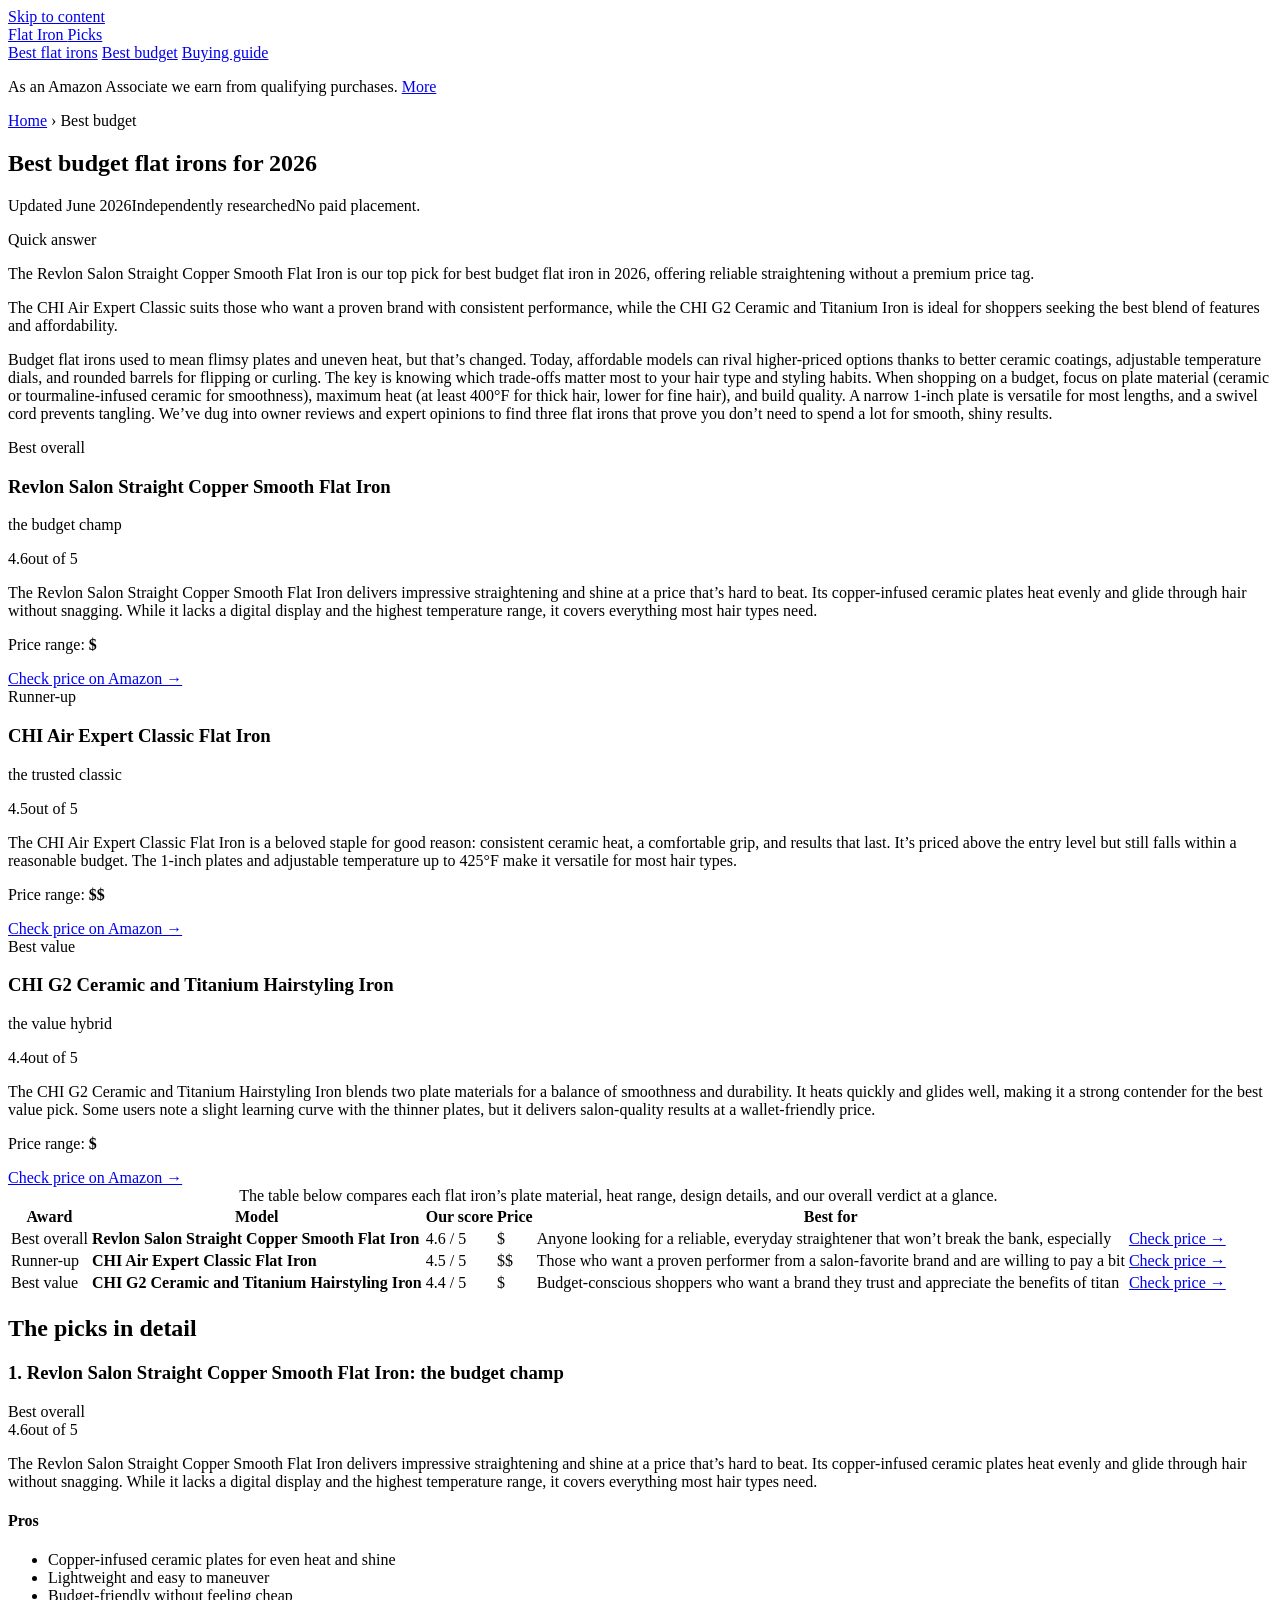
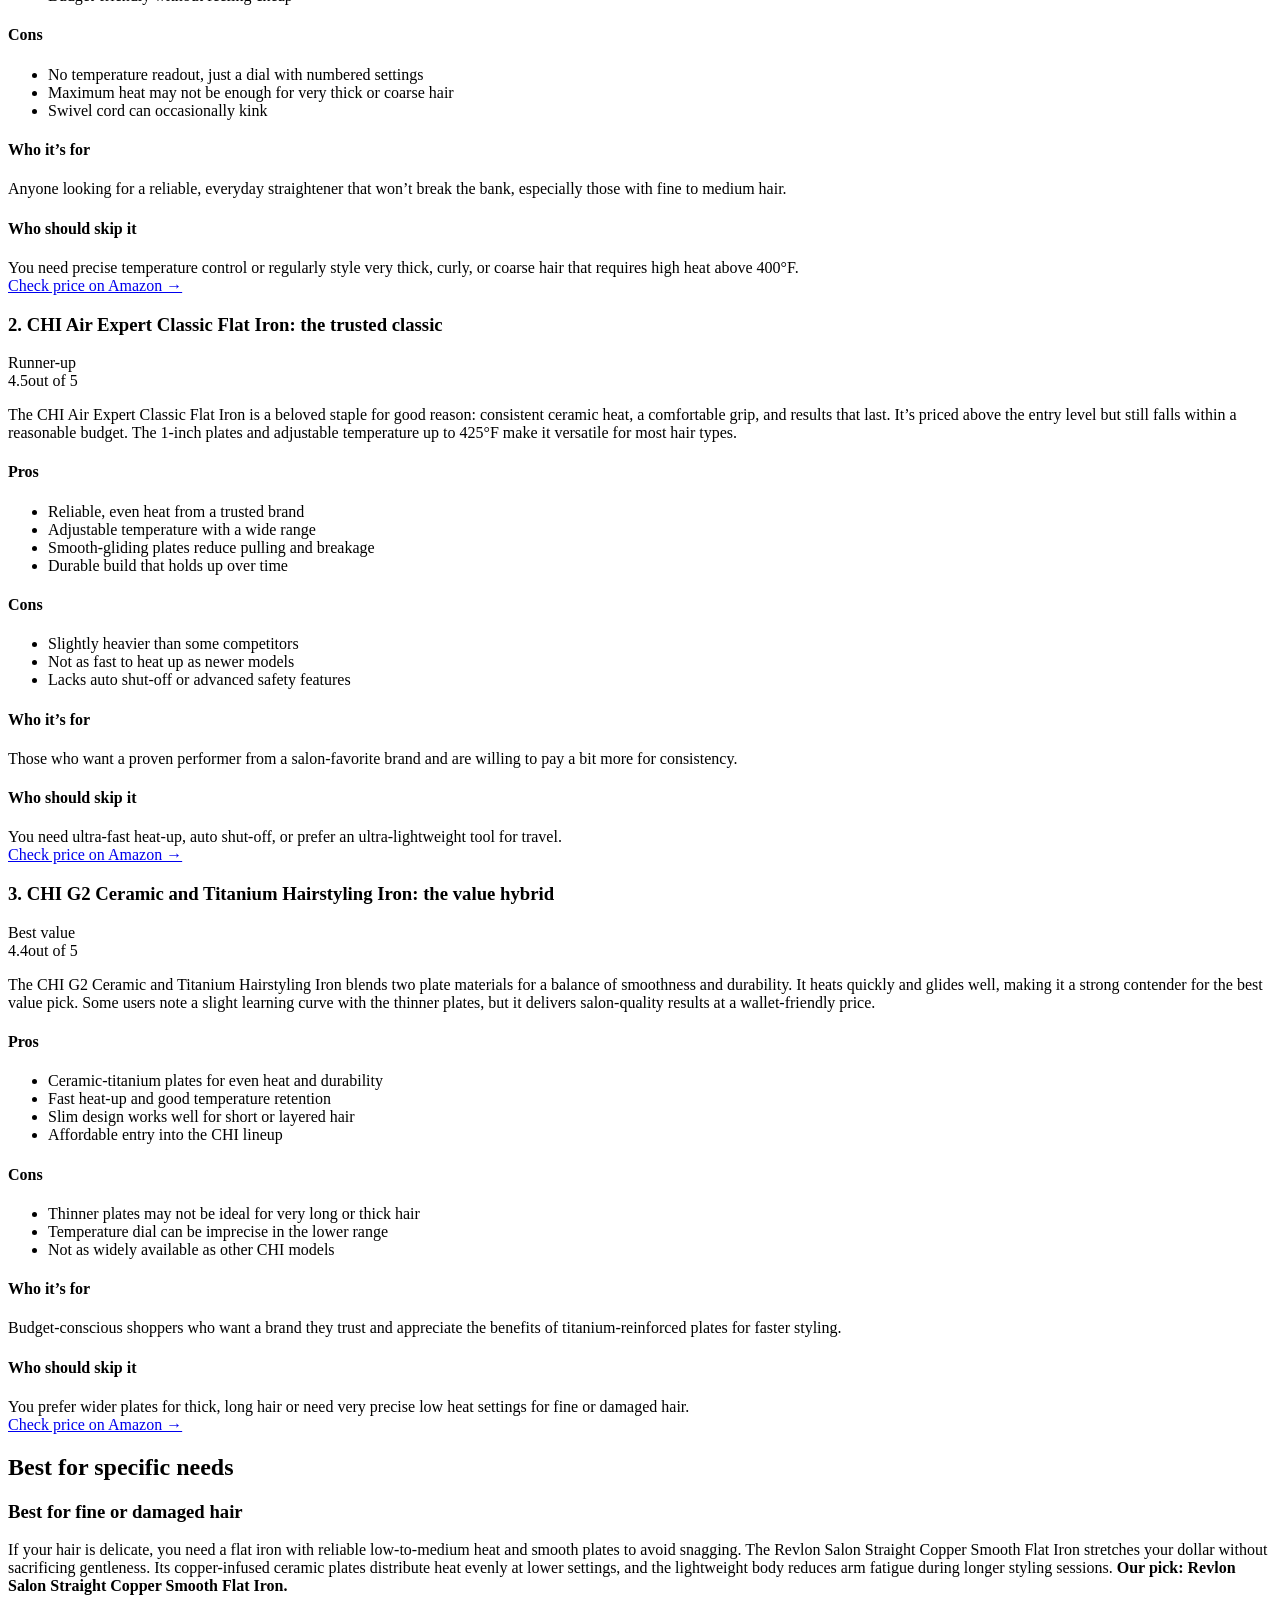
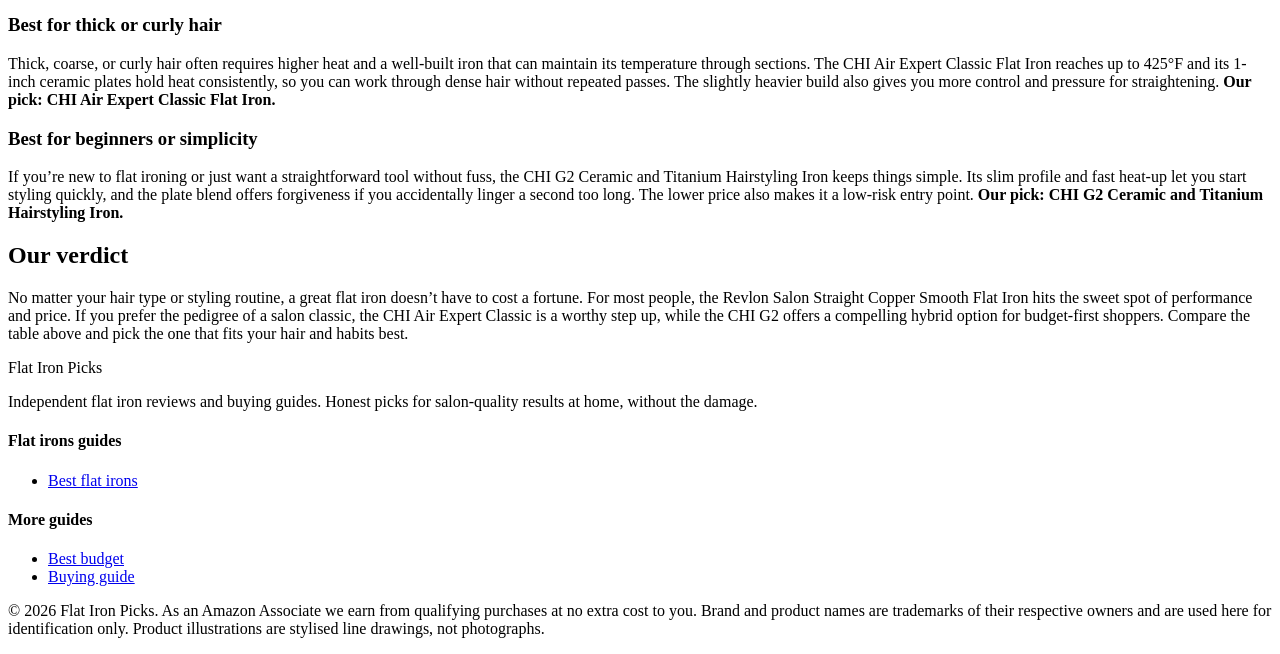
==== best-budget-flat-irons/index.html @ 68972f21 "Rebuild with gold-standard generator: fix /<repo>/ link prefix, add SEO + GEO + JSON-LD" ====
<!DOCTYPE html>
<html lang="en">
<head>
  <meta charset="UTF-8">
  <meta name="viewport" content="width=device-width, initial-scale=1">
  <title>Best budget flat irons for 2026 | Flat Iron Picks</title>
  <meta name="description" content="Best flat irons under $50 that still deliver great results.">
  <link rel="canonical" href="https://lee-fuhr.github.io/flat-iron-picks/best-budget-flat-irons/">
  <meta name="robots" content="index, follow, max-image-preview:large">
  <meta property="og:type" content="article">
  <meta property="og:site_name" content="Flat Iron Picks">
  <meta property="og:title" content="Best budget flat irons for 2026 | Flat Iron Picks">
  <meta property="og:description" content="Best flat irons under $50 that still deliver great results.">
  <meta property="og:url" content="https://lee-fuhr.github.io/flat-iron-picks/best-budget-flat-irons/">
  <meta name="twitter:card" content="summary_large_image">
  <meta name="twitter:title" content="Best budget flat irons for 2026 | Flat Iron Picks">
  <meta name="twitter:description" content="Best flat irons under $50 that still deliver great results.">
  <link rel="stylesheet" href="/flat-iron-picks/css/style.css">
  <script defer data-domain="lee-fuhr.github.io/flat-iron-picks" src="https://plausible.io/js/script.js"></script>
<script type="application/ld+json">
{
  "@context": "https://schema.org",
  "@graph": [
    {
      "@type": "WebSite",
      "@id": "https://lee-fuhr.github.io/flat-iron-picks/#website",
      "url": "https://lee-fuhr.github.io/flat-iron-picks/",
      "name": "Flat Iron Picks",
      "publisher": {
        "@type": "Organization",
        "name": "Flat Iron Picks"
      }
    },
    {
      "@type": "BreadcrumbList",
      "itemListElement": [
        {
          "@type": "ListItem",
          "position": 1,
          "name": "Home",
          "item": "https://lee-fuhr.github.io/flat-iron-picks/"
        },
        {
          "@type": "ListItem",
          "position": 2,
          "name": "Best budget",
          "item": "https://lee-fuhr.github.io/flat-iron-picks/best-budget-flat-irons/"
        }
      ]
    },
    {
      "@type": "ItemList",
      "name": "Best budget flat irons for 2026",
      "itemListOrder": "https://schema.org/ItemListOrderDescending",
      "numberOfItems": 3,
      "itemListElement": [
        {
          "@type": "ListItem",
          "position": 1,
          "item": {
            "@type": "Product",
            "name": "Revlon Salon Straight Copper Smooth Flat Iron",
            "description": "",
            "review": {
              "@type": "Review",
              "reviewBody": "",
              "author": {
                "@type": "Organization",
                "name": "Flat Iron Picks"
              },
              "reviewRating": {
                "@type": "Rating",
                "ratingValue": 4.6,
                "bestRating": 5,
                "worstRating": 1
              }
            },
            "offers": {
              "@type": "Offer",
              "url": "https://www.amazon.com/s?k=Revlon+Salon+Straight+Copper+Smooth+Flat+Iron&tag=leefuhrpicks-20",
              "availability": "https://schema.org/InStock",
              "priceCurrency": "USD"
            }
          }
        },
        {
          "@type": "ListItem",
          "position": 2,
          "item": {
            "@type": "Product",
            "name": "CHI Air Expert Classic Flat Iron",
            "description": "",
            "review": {
              "@type": "Review",
              "reviewBody": "",
              "author": {
                "@type": "Organization",
                "name": "Flat Iron Picks"
              },
              "reviewRating": {
                "@type": "Rating",
                "ratingValue": 4.5,
                "bestRating": 5,
                "worstRating": 1
              }
            },
            "offers": {
              "@type": "Offer",
              "url": "https://www.amazon.com/s?k=CHI+Air+Expert+Classic+Flat+Iron&tag=leefuhrpicks-20",
              "availability": "https://schema.org/InStock",
              "priceCurrency": "USD"
            }
          }
        },
        {
          "@type": "ListItem",
          "position": 3,
          "item": {
            "@type": "Product",
            "name": "CHI G2 Ceramic and Titanium Hairstyling Iron",
            "description": "",
            "review": {
              "@type": "Review",
              "reviewBody": "",
              "author": {
                "@type": "Organization",
                "name": "Flat Iron Picks"
              },
              "reviewRating": {
                "@type": "Rating",
                "ratingValue": 4.4,
                "bestRating": 5,
                "worstRating": 1
              }
            },
            "offers": {
              "@type": "Offer",
              "url": "https://www.amazon.com/s?k=CHI+G2+Ceramic+and+Titanium+Hairstyling+Iron&tag=leefuhrpicks-20",
              "availability": "https://schema.org/InStock",
              "priceCurrency": "USD"
            }
          }
        }
      ]
    },
    {
      "@type": "WebPage",
      "@id": "https://lee-fuhr.github.io/flat-iron-picks/best-budget-flat-irons/#webpage",
      "url": "https://lee-fuhr.github.io/flat-iron-picks/best-budget-flat-irons/",
      "name": "Best budget flat irons for 2026",
      "description": "Best flat irons under $50 that still deliver great results.",
      "isPartOf": {
        "@id": "https://lee-fuhr.github.io/flat-iron-picks/#website"
      }
    }
  ]
}
</script>
</head>
<body>
  <a class="skip-link" href="#main">Skip to content</a>
  <header>
    <div class="container">
      <a class="brand" href="/flat-iron-picks/">Flat Iron <span class="dot">Picks</span></a>
      <nav>
      <a href="/flat-iron-picks/best-flat-irons/">Best flat irons</a>
      <a href="/flat-iron-picks/best-budget-flat-irons/">Best budget</a>
      <a href="/flat-iron-picks/flat-iron-buying-guide/">Buying guide</a>
      </nav>
    </div>
  </header>
  <main id="main">
    <div class="container">
      <p class="affiliate-note">As an Amazon Associate we earn from qualifying purchases. <a href="#site-footer">More</a></p>
      <article>
<div class="breadcrumb"><a href="/flat-iron-picks/">Home</a> › Best budget</div>
<h1>Best budget flat irons for 2026</h1>

<p class="updated"><span class="pill live">Updated June 2026</span><span class="pill">Independently researched</span><span>No paid placement.</span></p>

<div class="tldr"><span class="tldr-label">Quick answer</span>
<p>The Revlon Salon Straight Copper Smooth Flat Iron is our top pick for best budget flat iron in 2026, offering reliable straightening without a premium price tag.</p>
<p>The CHI Air Expert Classic suits those who want a proven brand with consistent performance, while the CHI G2 Ceramic and Titanium Iron is ideal for shoppers seeking the best blend of features and affordability.</p>
</div>

<p>Budget flat irons used to mean flimsy plates and uneven heat, but that’s changed. Today, affordable models can rival higher-priced options thanks to better ceramic coatings, adjustable temperature dials, and rounded barrels for flipping or curling. The key is knowing which trade-offs matter most to your hair type and styling habits. When shopping on a budget, focus on plate material (ceramic or tourmaline-infused ceramic for smoothness), maximum heat (at least 400°F for thick hair, lower for fine hair), and build quality. A narrow 1-inch plate is versatile for most lengths, and a swivel cord prevents tangling. We’ve dug into owner reviews and expert opinions to find three flat irons that prove you don’t need to spend a lot for smooth, shiny results.</p>

<div class="picks">
  <div class="pick is-top">
    <span class="ribbon best">Best overall</span>
    
    <div class="pick-body">
    <h3>Revlon Salon Straight Copper Smooth Flat Iron</h3>
    <p class="pick-sub">the budget champ</p>
    <span class="stars"><span class="num">4.6</span><span class="bar"><span style="width:92%"></span></span><span>out of 5</span></span>
    <p class="blurb">The Revlon Salon Straight Copper Smooth Flat Iron delivers impressive straightening and shine at a price that’s hard to beat. Its copper-infused ceramic plates heat evenly and glide through hair without snagging. While it lacks a digital display and the highest temperature range, it covers everything most hair types need.</p>
    <p class="price-range">Price range: <b>$</b></p>
    <a class="btn-amazon full" href="https://www.amazon.com/s?k=Revlon+Salon+Straight+Copper+Smooth+Flat+Iron&tag=leefuhrpicks-20" rel="nofollow sponsored noopener" target="_blank">Check price on Amazon &rarr;</a>
    </div>
  </div>
  <div class="pick">
    <span class="ribbon runner">Runner-up</span>
    
    <div class="pick-body">
    <h3>CHI Air Expert Classic Flat Iron</h3>
    <p class="pick-sub">the trusted classic</p>
    <span class="stars"><span class="num">4.5</span><span class="bar"><span style="width:90%"></span></span><span>out of 5</span></span>
    <p class="blurb">The CHI Air Expert Classic Flat Iron is a beloved staple for good reason: consistent ceramic heat, a comfortable grip, and results that last. It’s priced above the entry level but still falls within a reasonable budget. The 1-inch plates and adjustable temperature up to 425°F make it versatile for most hair types.</p>
    <p class="price-range">Price range: <b>$$</b></p>
    <a class="btn-amazon full" href="https://www.amazon.com/s?k=CHI+Air+Expert+Classic+Flat+Iron&tag=leefuhrpicks-20" rel="nofollow sponsored noopener" target="_blank">Check price on Amazon &rarr;</a>
    </div>
  </div>
  <div class="pick">
    <span class="ribbon value">Best value</span>
    
    <div class="pick-body">
    <h3>CHI G2 Ceramic and Titanium Hairstyling Iron</h3>
    <p class="pick-sub">the value hybrid</p>
    <span class="stars"><span class="num">4.4</span><span class="bar"><span style="width:88%"></span></span><span>out of 5</span></span>
    <p class="blurb">The CHI G2 Ceramic and Titanium Hairstyling Iron blends two plate materials for a balance of smoothness and durability. It heats quickly and glides well, making it a strong contender for the best value pick. Some users note a slight learning curve with the thinner plates, but it delivers salon-quality results at a wallet-friendly price.</p>
    <p class="price-range">Price range: <b>$</b></p>
    <a class="btn-amazon full" href="https://www.amazon.com/s?k=CHI+G2+Ceramic+and+Titanium+Hairstyling+Iron&tag=leefuhrpicks-20" rel="nofollow sponsored noopener" target="_blank">Check price on Amazon &rarr;</a>
    </div>
  </div>
</div>

<div class="table-wrap">
<table class="compare">
<caption>The table below compares each flat iron’s plate material, heat range, design details, and our overall verdict at a glance.</caption>
<thead><tr><th>Award</th><th>Model</th><th>Our score</th><th>Price</th><th>Best for</th><th></th></tr></thead>
<tbody>
<tr><td class="tag">Best overall</td><td><strong>Revlon Salon Straight Copper Smooth Flat Iron</strong></td><td>4.6 / 5</td><td>$</td><td>Anyone looking for a reliable, everyday straightener that won’t break the bank, especially</td><td><a class="btn-amazon" href="https://www.amazon.com/s?k=Revlon+Salon+Straight+Copper+Smooth+Flat+Iron&tag=leefuhrpicks-20" rel="nofollow sponsored noopener" target="_blank">Check price &rarr;</a></td></tr>
<tr><td class="tag">Runner-up</td><td><strong>CHI Air Expert Classic Flat Iron</strong></td><td>4.5 / 5</td><td>$$</td><td>Those who want a proven performer from a salon-favorite brand and are willing to pay a bit</td><td><a class="btn-amazon" href="https://www.amazon.com/s?k=CHI+Air+Expert+Classic+Flat+Iron&tag=leefuhrpicks-20" rel="nofollow sponsored noopener" target="_blank">Check price &rarr;</a></td></tr>
<tr><td class="tag">Best value</td><td><strong>CHI G2 Ceramic and Titanium Hairstyling Iron</strong></td><td>4.4 / 5</td><td>$</td><td>Budget-conscious shoppers who want a brand they trust and appreciate the benefits of titan</td><td><a class="btn-amazon" href="https://www.amazon.com/s?k=CHI+G2+Ceramic+and+Titanium+Hairstyling+Iron&tag=leefuhrpicks-20" rel="nofollow sponsored noopener" target="_blank">Check price &rarr;</a></td></tr>
</tbody>
</table>
</div>

<h2>The picks in detail</h2>

<div class="review" id="revlon-salon-straight">
  <div class="rev-head"><h3>1. Revlon Salon Straight Copper Smooth Flat Iron: the budget champ</h3><span class="rev-tag">Best overall</span></div>
  <span class="stars"><span class="num">4.6</span><span class="bar"><span style="width:92%"></span></span><span>out of 5</span></span>
  <p>The Revlon Salon Straight Copper Smooth Flat Iron delivers impressive straightening and shine at a price that’s hard to beat. Its copper-infused ceramic plates heat evenly and glide through hair without snagging. While it lacks a digital display and the highest temperature range, it covers everything most hair types need.</p>
  <div class="proscons">
  <div class="pros"><h4>Pros</h4><ul><li>Copper-infused ceramic plates for even heat and shine</li><li>Lightweight and easy to maneuver</li><li>Budget-friendly without feeling cheap</li></ul></div>
  <div class="cons"><h4>Cons</h4><ul><li>No temperature readout, just a dial with numbered settings</li><li>Maximum heat may not be enough for very thick or coarse hair</li><li>Swivel cord can occasionally kink</li></ul></div>
</div>
  <div class="whofor">
  <div class="col good"><h4>Who it’s for</h4>Anyone looking for a reliable, everyday straightener that won’t break the bank, especially those with fine to medium hair.</div>
  <div class="col skip"><h4>Who should skip it</h4>You need precise temperature control or regularly style very thick, curly, or coarse hair that requires high heat above 400°F.</div>
</div>
  <div class="btn-row"><a class="btn-amazon lg" href="https://www.amazon.com/s?k=Revlon+Salon+Straight+Copper+Smooth+Flat+Iron&tag=leefuhrpicks-20" rel="nofollow sponsored noopener" target="_blank">Check price on Amazon &rarr;</a></div>
</div>
<div class="review" id="chi-air-expert">
  <div class="rev-head"><h3>2. CHI Air Expert Classic Flat Iron: the trusted classic</h3><span class="rev-tag">Runner-up</span></div>
  <span class="stars"><span class="num">4.5</span><span class="bar"><span style="width:90%"></span></span><span>out of 5</span></span>
  <p>The CHI Air Expert Classic Flat Iron is a beloved staple for good reason: consistent ceramic heat, a comfortable grip, and results that last. It’s priced above the entry level but still falls within a reasonable budget. The 1-inch plates and adjustable temperature up to 425°F make it versatile for most hair types.</p>
  <div class="proscons">
  <div class="pros"><h4>Pros</h4><ul><li>Reliable, even heat from a trusted brand</li><li>Adjustable temperature with a wide range</li><li>Smooth-gliding plates reduce pulling and breakage</li><li>Durable build that holds up over time</li></ul></div>
  <div class="cons"><h4>Cons</h4><ul><li>Slightly heavier than some competitors</li><li>Not as fast to heat up as newer models</li><li>Lacks auto shut-off or advanced safety features</li></ul></div>
</div>
  <div class="whofor">
  <div class="col good"><h4>Who it’s for</h4>Those who want a proven performer from a salon-favorite brand and are willing to pay a bit more for consistency.</div>
  <div class="col skip"><h4>Who should skip it</h4>You need ultra-fast heat-up, auto shut-off, or prefer an ultra-lightweight tool for travel.</div>
</div>
  <div class="btn-row"><a class="btn-amazon lg" href="https://www.amazon.com/s?k=CHI+Air+Expert+Classic+Flat+Iron&tag=leefuhrpicks-20" rel="nofollow sponsored noopener" target="_blank">Check price on Amazon &rarr;</a></div>
</div>
<div class="review" id="chi-g2-flat-iron">
  <div class="rev-head"><h3>3. CHI G2 Ceramic and Titanium Hairstyling Iron: the value hybrid</h3><span class="rev-tag">Best value</span></div>
  <span class="stars"><span class="num">4.4</span><span class="bar"><span style="width:88%"></span></span><span>out of 5</span></span>
  <p>The CHI G2 Ceramic and Titanium Hairstyling Iron blends two plate materials for a balance of smoothness and durability. It heats quickly and glides well, making it a strong contender for the best value pick. Some users note a slight learning curve with the thinner plates, but it delivers salon-quality results at a wallet-friendly price.</p>
  <div class="proscons">
  <div class="pros"><h4>Pros</h4><ul><li>Ceramic-titanium plates for even heat and durability</li><li>Fast heat-up and good temperature retention</li><li>Slim design works well for short or layered hair</li><li>Affordable entry into the CHI lineup</li></ul></div>
  <div class="cons"><h4>Cons</h4><ul><li>Thinner plates may not be ideal for very long or thick hair</li><li>Temperature dial can be imprecise in the lower range</li><li>Not as widely available as other CHI models</li></ul></div>
</div>
  <div class="whofor">
  <div class="col good"><h4>Who it’s for</h4>Budget-conscious shoppers who want a brand they trust and appreciate the benefits of titanium-reinforced plates for faster styling.</div>
  <div class="col skip"><h4>Who should skip it</h4>You prefer wider plates for thick, long hair or need very precise low heat settings for fine or damaged hair.</div>
</div>
  <div class="btn-row"><a class="btn-amazon lg" href="https://www.amazon.com/s?k=CHI+G2+Ceramic+and+Titanium+Hairstyling+Iron&tag=leefuhrpicks-20" rel="nofollow sponsored noopener" target="_blank">Check price on Amazon &rarr;</a></div>
</div>

<h2>Best for specific needs</h2>
<h3>Best for fine or damaged hair</h3>
<p>If your hair is delicate, you need a flat iron with reliable low-to-medium heat and smooth plates to avoid snagging. The Revlon Salon Straight Copper Smooth Flat Iron stretches your dollar without sacrificing gentleness. Its copper-infused ceramic plates distribute heat evenly at lower settings, and the lightweight body reduces arm fatigue during longer styling sessions. <strong>Our pick: Revlon Salon Straight Copper Smooth Flat Iron.</strong></p>
<h3>Best for thick or curly hair</h3>
<p>Thick, coarse, or curly hair often requires higher heat and a well-built iron that can maintain its temperature through sections. The CHI Air Expert Classic Flat Iron reaches up to 425°F and its 1-inch ceramic plates hold heat consistently, so you can work through dense hair without repeated passes. The slightly heavier build also gives you more control and pressure for straightening. <strong>Our pick: CHI Air Expert Classic Flat Iron.</strong></p>
<h3>Best for beginners or simplicity</h3>
<p>If you’re new to flat ironing or just want a straightforward tool without fuss, the CHI G2 Ceramic and Titanium Hairstyling Iron keeps things simple. Its slim profile and fast heat-up let you start styling quickly, and the plate blend offers forgiveness if you accidentally linger a second too long. The lower price also makes it a low-risk entry point. <strong>Our pick: CHI G2 Ceramic and Titanium Hairstyling Iron.</strong></p>

<h2>Our verdict</h2>
<p>No matter your hair type or styling routine, a great flat iron doesn’t have to cost a fortune. For most people, the Revlon Salon Straight Copper Smooth Flat Iron hits the sweet spot of performance and price. If you prefer the pedigree of a salon classic, the CHI Air Expert Classic is a worthy step up, while the CHI G2 offers a compelling hybrid option for budget-first shoppers. Compare the table above and pick the one that fits your hair and habits best.</p>
      </article>
    </div>
  </main>
<footer id="site-footer">
    <div class="container">
      <div class="footer-grid">
        <div>
          <p class="brand-mark">Flat Iron <span class="dot">Picks</span></p>
          <p>Independent flat iron reviews and buying guides. Honest picks for salon-quality results at home, without the damage.</p>
        </div>
        <div>
          <h4>Flat irons guides</h4>
          <ul>
      <li><a href="/flat-iron-picks/best-flat-irons/">Best flat irons</a></li>
          </ul>
        </div>
        <div>
          <h4>More guides</h4>
          <ul>
      <li><a href="/flat-iron-picks/best-budget-flat-irons/">Best budget</a></li>
      <li><a href="/flat-iron-picks/flat-iron-buying-guide/">Buying guide</a></li>
          </ul>
        </div>
      </div>
      <div class="footer-bottom">
        <p>&copy; 2026 Flat Iron Picks. As an Amazon Associate we earn from qualifying purchases at no extra cost to you. Brand and product names are trademarks of their respective owners and are used here for identification only. Product illustrations are stylised line drawings, not photographs.</p>
      </div>
    </div>
  </footer>
</body>
</html>
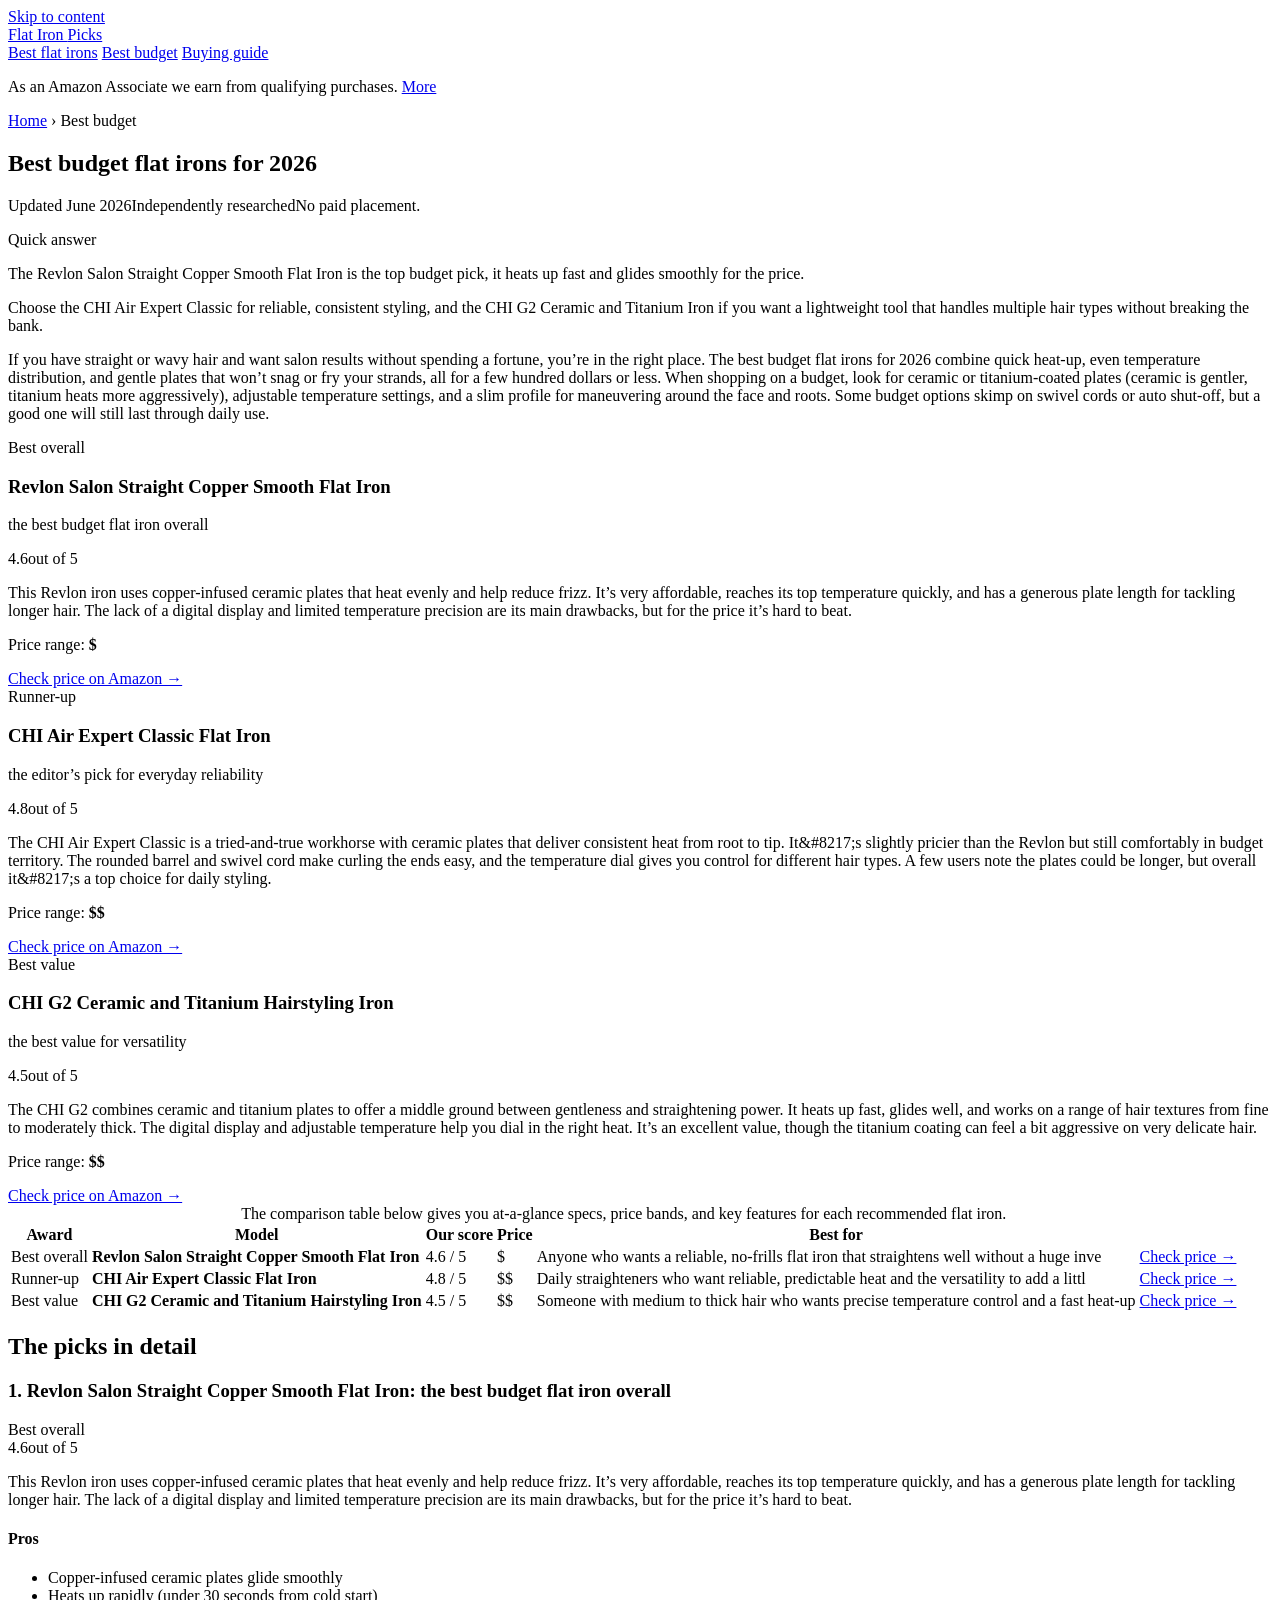
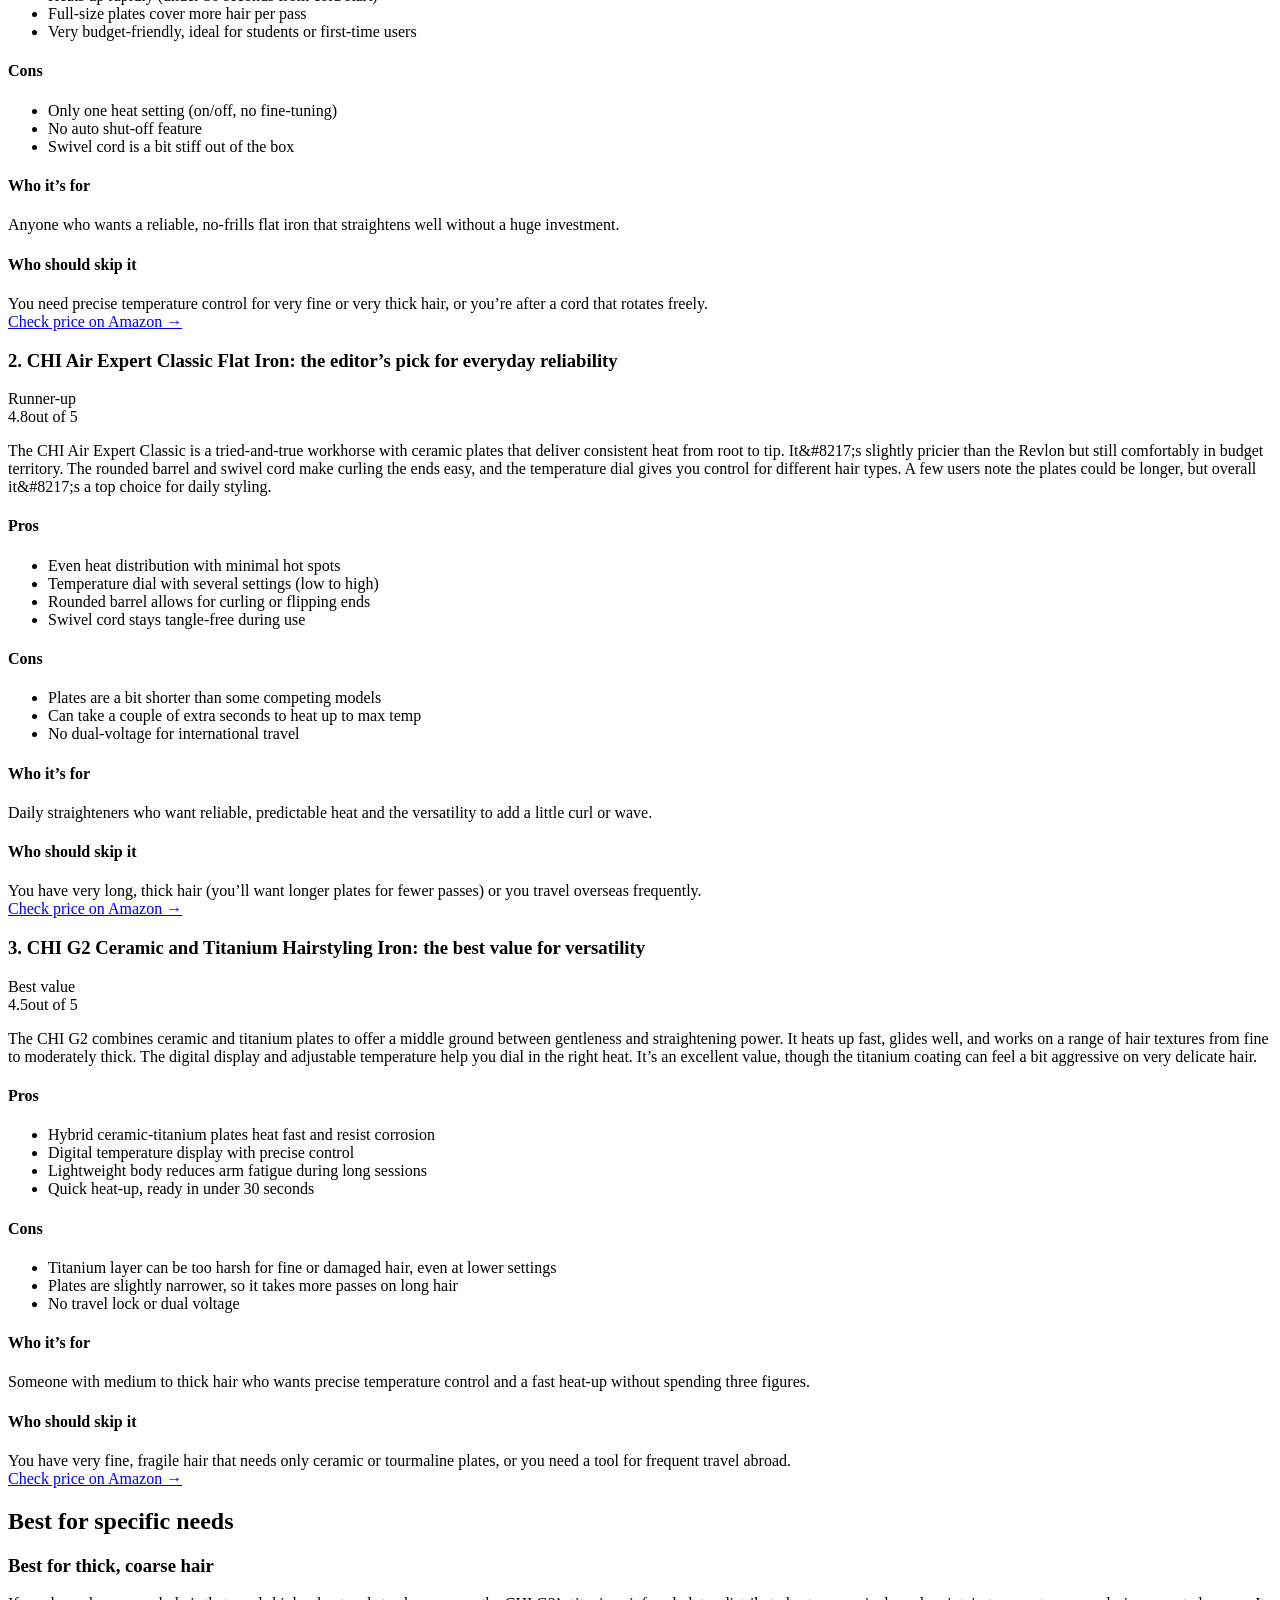
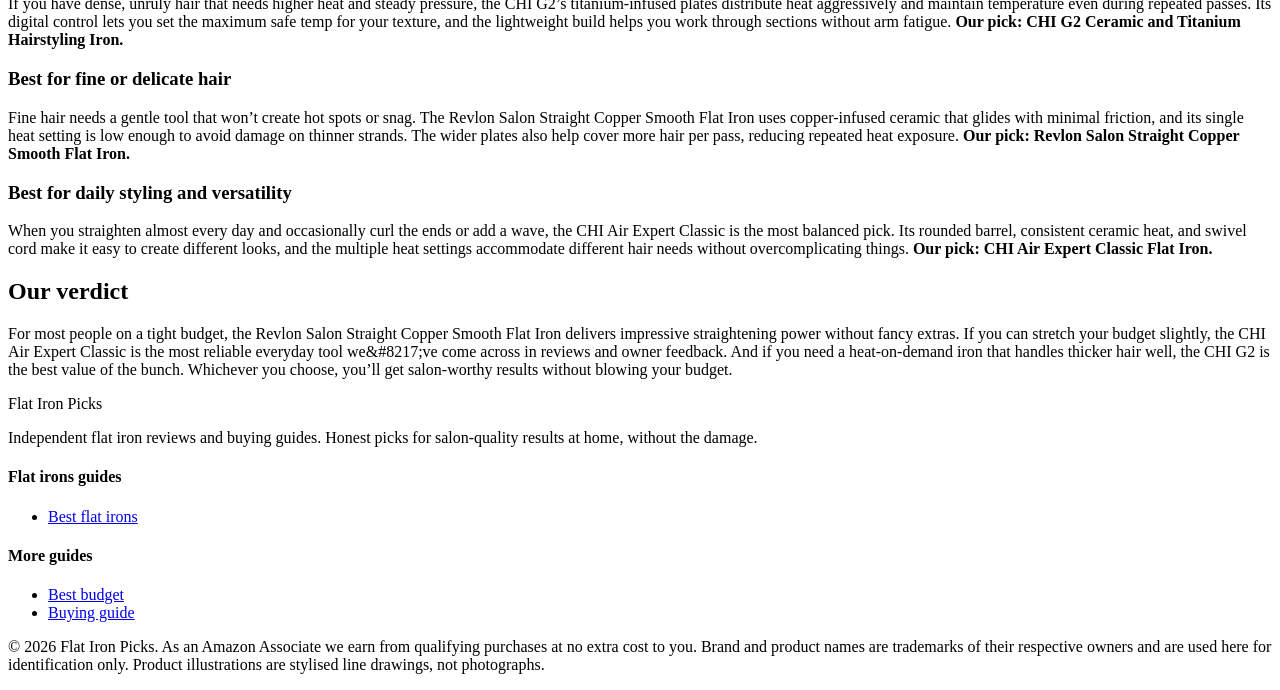
==== commit d43cdfd2: "Rebuild with gold-standard generator: fix /<repo>/ link prefix, add SEO + GEO + JSON-LD" ====
--- a/best-budget-flat-irons/index.html
+++ b/best-budget-flat-irons/index.html
@@ -5,26 +5,26 @@
   <meta name="viewport" content="width=device-width, initial-scale=1">
   <title>Best budget flat irons for 2026 | Flat Iron Picks</title>
   <meta name="description" content="Best flat irons under $50 that still deliver great results.">
-  <link rel="canonical" href="https://lee-fuhr.github.io/flat-iron-picks/best-budget-flat-irons/">
+  <link rel="canonical" href="https://reviews.leefuhr.com/flat-iron-picks/best-budget-flat-irons/">
   <meta name="robots" content="index, follow, max-image-preview:large">
   <meta property="og:type" content="article">
   <meta property="og:site_name" content="Flat Iron Picks">
   <meta property="og:title" content="Best budget flat irons for 2026 | Flat Iron Picks">
   <meta property="og:description" content="Best flat irons under $50 that still deliver great results.">
-  <meta property="og:url" content="https://lee-fuhr.github.io/flat-iron-picks/best-budget-flat-irons/">
+  <meta property="og:url" content="https://reviews.leefuhr.com/flat-iron-picks/best-budget-flat-irons/">
   <meta name="twitter:card" content="summary_large_image">
   <meta name="twitter:title" content="Best budget flat irons for 2026 | Flat Iron Picks">
   <meta name="twitter:description" content="Best flat irons under $50 that still deliver great results.">
   <link rel="stylesheet" href="/flat-iron-picks/css/style.css">
-  <script defer data-domain="lee-fuhr.github.io/flat-iron-picks" src="https://plausible.io/js/script.js"></script>
+  <script defer data-domain="reviews.leefuhr.com/flat-iron-picks" src="https://plausible.io/js/script.js"></script>
 <script type="application/ld+json">
 {
   "@context": "https://schema.org",
   "@graph": [
     {
       "@type": "WebSite",
-      "@id": "https://lee-fuhr.github.io/flat-iron-picks/#website",
-      "url": "https://lee-fuhr.github.io/flat-iron-picks/",
+      "@id": "https://reviews.leefuhr.com/flat-iron-picks/#website",
+      "url": "https://reviews.leefuhr.com/flat-iron-picks/",
       "name": "Flat Iron Picks",
       "publisher": {
         "@type": "Organization",
@@ -38,13 +38,13 @@
           "@type": "ListItem",
           "position": 1,
           "name": "Home",
-          "item": "https://lee-fuhr.github.io/flat-iron-picks/"
+          "item": "https://reviews.leefuhr.com/flat-iron-picks/"
         },
         {
           "@type": "ListItem",
           "position": 2,
           "name": "Best budget",
-          "item": "https://lee-fuhr.github.io/flat-iron-picks/best-budget-flat-irons/"
+          "item": "https://reviews.leefuhr.com/flat-iron-picks/best-budget-flat-irons/"
         }
       ]
     },
@@ -99,7 +99,7 @@
               },
               "reviewRating": {
                 "@type": "Rating",
-                "ratingValue": 4.5,
+                "ratingValue": 4.8,
                 "bestRating": 5,
                 "worstRating": 1
               }
@@ -128,7 +128,7 @@
               },
               "reviewRating": {
                 "@type": "Rating",
-                "ratingValue": 4.4,
+                "ratingValue": 4.5,
                 "bestRating": 5,
                 "worstRating": 1
               }
@@ -145,12 +145,12 @@
     },
     {
       "@type": "WebPage",
-      "@id": "https://lee-fuhr.github.io/flat-iron-picks/best-budget-flat-irons/#webpage",
-      "url": "https://lee-fuhr.github.io/flat-iron-picks/best-budget-flat-irons/",
+      "@id": "https://reviews.leefuhr.com/flat-iron-picks/best-budget-flat-irons/#webpage",
+      "url": "https://reviews.leefuhr.com/flat-iron-picks/best-budget-flat-irons/",
       "name": "Best budget flat irons for 2026",
       "description": "Best flat irons under $50 that still deliver great results.",
       "isPartOf": {
-        "@id": "https://lee-fuhr.github.io/flat-iron-picks/#website"
+        "@id": "https://reviews.leefuhr.com/flat-iron-picks/#website"
       }
     }
   ]
@@ -179,11 +179,11 @@
 <p class="updated"><span class="pill live">Updated June 2026</span><span class="pill">Independently researched</span><span>No paid placement.</span></p>
 
 <div class="tldr"><span class="tldr-label">Quick answer</span>
-<p>The Revlon Salon Straight Copper Smooth Flat Iron is our top pick for best budget flat iron in 2026, offering reliable straightening without a premium price tag.</p>
-<p>The CHI Air Expert Classic suits those who want a proven brand with consistent performance, while the CHI G2 Ceramic and Titanium Iron is ideal for shoppers seeking the best blend of features and affordability.</p>
-</div>
-
-<p>Budget flat irons used to mean flimsy plates and uneven heat, but that’s changed. Today, affordable models can rival higher-priced options thanks to better ceramic coatings, adjustable temperature dials, and rounded barrels for flipping or curling. The key is knowing which trade-offs matter most to your hair type and styling habits. When shopping on a budget, focus on plate material (ceramic or tourmaline-infused ceramic for smoothness), maximum heat (at least 400°F for thick hair, lower for fine hair), and build quality. A narrow 1-inch plate is versatile for most lengths, and a swivel cord prevents tangling. We’ve dug into owner reviews and expert opinions to find three flat irons that prove you don’t need to spend a lot for smooth, shiny results.</p>
+<p>The Revlon Salon Straight Copper Smooth Flat Iron is the top budget pick, it heats up fast and glides smoothly for the price.</p>
+<p>Choose the CHI Air Expert Classic for reliable, consistent styling, and the CHI G2 Ceramic and Titanium Iron if you want a lightweight tool that handles multiple hair types without breaking the bank.</p>
+</div>
+
+<p>If you have straight or wavy hair and want salon results without spending a fortune, you’re in the right place. The best budget flat irons for 2026 combine quick heat-up, even temperature distribution, and gentle plates that won’t snag or fry your strands, all for a few hundred dollars or less. When shopping on a budget, look for ceramic or titanium-coated plates (ceramic is gentler, titanium heats more aggressively), adjustable temperature settings, and a slim profile for maneuvering around the face and roots. Some budget options skimp on swivel cords or auto shut-off, but a good one will still last through daily use.</p>
 
 <div class="picks">
   <div class="pick is-top">
@@ -191,9 +191,9 @@
     
     <div class="pick-body">
     <h3>Revlon Salon Straight Copper Smooth Flat Iron</h3>
-    <p class="pick-sub">the budget champ</p>
+    <p class="pick-sub">the best budget flat iron overall</p>
     <span class="stars"><span class="num">4.6</span><span class="bar"><span style="width:92%"></span></span><span>out of 5</span></span>
-    <p class="blurb">The Revlon Salon Straight Copper Smooth Flat Iron delivers impressive straightening and shine at a price that’s hard to beat. Its copper-infused ceramic plates heat evenly and glide through hair without snagging. While it lacks a digital display and the highest temperature range, it covers everything most hair types need.</p>
+    <p class="blurb">This Revlon iron uses copper-infused ceramic plates that heat evenly and help reduce frizz. It’s very affordable, reaches its top temperature quickly, and has a generous plate length for tackling longer hair. The lack of a digital display and limited temperature precision are its main drawbacks, but for the price it’s hard to beat.</p>
     <p class="price-range">Price range: <b>$</b></p>
     <a class="btn-amazon full" href="https://www.amazon.com/s?k=Revlon+Salon+Straight+Copper+Smooth+Flat+Iron&tag=leefuhrpicks-20" rel="nofollow sponsored noopener" target="_blank">Check price on Amazon &rarr;</a>
     </div>
@@ -203,9 +203,9 @@
     
     <div class="pick-body">
     <h3>CHI Air Expert Classic Flat Iron</h3>
-    <p class="pick-sub">the trusted classic</p>
-    <span class="stars"><span class="num">4.5</span><span class="bar"><span style="width:90%"></span></span><span>out of 5</span></span>
-    <p class="blurb">The CHI Air Expert Classic Flat Iron is a beloved staple for good reason: consistent ceramic heat, a comfortable grip, and results that last. It’s priced above the entry level but still falls within a reasonable budget. The 1-inch plates and adjustable temperature up to 425°F make it versatile for most hair types.</p>
+    <p class="pick-sub">the editor’s pick for everyday reliability</p>
+    <span class="stars"><span class="num">4.8</span><span class="bar"><span style="width:96%"></span></span><span>out of 5</span></span>
+    <p class="blurb">The CHI Air Expert Classic is a tried-and-true workhorse with ceramic plates that deliver consistent heat from root to tip. It&amp;#8217;s slightly pricier than the Revlon but still comfortably in budget territory. The rounded barrel and swivel cord make curling the ends easy, and the temperature dial gives you control for different hair types. A few users note the plates could be longer, but overall it&amp;#8217;s a top choice for daily styling.</p>
     <p class="price-range">Price range: <b>$$</b></p>
     <a class="btn-amazon full" href="https://www.amazon.com/s?k=CHI+Air+Expert+Classic+Flat+Iron&tag=leefuhrpicks-20" rel="nofollow sponsored noopener" target="_blank">Check price on Amazon &rarr;</a>
     </div>
@@ -215,10 +215,10 @@
     
     <div class="pick-body">
     <h3>CHI G2 Ceramic and Titanium Hairstyling Iron</h3>
-    <p class="pick-sub">the value hybrid</p>
-    <span class="stars"><span class="num">4.4</span><span class="bar"><span style="width:88%"></span></span><span>out of 5</span></span>
-    <p class="blurb">The CHI G2 Ceramic and Titanium Hairstyling Iron blends two plate materials for a balance of smoothness and durability. It heats quickly and glides well, making it a strong contender for the best value pick. Some users note a slight learning curve with the thinner plates, but it delivers salon-quality results at a wallet-friendly price.</p>
-    <p class="price-range">Price range: <b>$</b></p>
+    <p class="pick-sub">the best value for versatility</p>
+    <span class="stars"><span class="num">4.5</span><span class="bar"><span style="width:90%"></span></span><span>out of 5</span></span>
+    <p class="blurb">The CHI G2 combines ceramic and titanium plates to offer a middle ground between gentleness and straightening power. It heats up fast, glides well, and works on a range of hair textures from fine to moderately thick. The digital display and adjustable temperature help you dial in the right heat. It’s an excellent value, though the titanium coating can feel a bit aggressive on very delicate hair.</p>
+    <p class="price-range">Price range: <b>$$</b></p>
     <a class="btn-amazon full" href="https://www.amazon.com/s?k=CHI+G2+Ceramic+and+Titanium+Hairstyling+Iron&tag=leefuhrpicks-20" rel="nofollow sponsored noopener" target="_blank">Check price on Amazon &rarr;</a>
     </div>
   </div>
@@ -226,12 +226,12 @@
 
 <div class="table-wrap">
 <table class="compare">
-<caption>The table below compares each flat iron’s plate material, heat range, design details, and our overall verdict at a glance.</caption>
+<caption>The comparison table below gives you at-a-glance specs, price bands, and key features for each recommended flat iron.</caption>
 <thead><tr><th>Award</th><th>Model</th><th>Our score</th><th>Price</th><th>Best for</th><th></th></tr></thead>
 <tbody>
-<tr><td class="tag">Best overall</td><td><strong>Revlon Salon Straight Copper Smooth Flat Iron</strong></td><td>4.6 / 5</td><td>$</td><td>Anyone looking for a reliable, everyday straightener that won’t break the bank, especially</td><td><a class="btn-amazon" href="https://www.amazon.com/s?k=Revlon+Salon+Straight+Copper+Smooth+Flat+Iron&tag=leefuhrpicks-20" rel="nofollow sponsored noopener" target="_blank">Check price &rarr;</a></td></tr>
-<tr><td class="tag">Runner-up</td><td><strong>CHI Air Expert Classic Flat Iron</strong></td><td>4.5 / 5</td><td>$$</td><td>Those who want a proven performer from a salon-favorite brand and are willing to pay a bit</td><td><a class="btn-amazon" href="https://www.amazon.com/s?k=CHI+Air+Expert+Classic+Flat+Iron&tag=leefuhrpicks-20" rel="nofollow sponsored noopener" target="_blank">Check price &rarr;</a></td></tr>
-<tr><td class="tag">Best value</td><td><strong>CHI G2 Ceramic and Titanium Hairstyling Iron</strong></td><td>4.4 / 5</td><td>$</td><td>Budget-conscious shoppers who want a brand they trust and appreciate the benefits of titan</td><td><a class="btn-amazon" href="https://www.amazon.com/s?k=CHI+G2+Ceramic+and+Titanium+Hairstyling+Iron&tag=leefuhrpicks-20" rel="nofollow sponsored noopener" target="_blank">Check price &rarr;</a></td></tr>
+<tr><td class="tag">Best overall</td><td><strong>Revlon Salon Straight Copper Smooth Flat Iron</strong></td><td>4.6 / 5</td><td>$</td><td>Anyone who wants a reliable, no-frills flat iron that straightens well without a huge inve</td><td><a class="btn-amazon" href="https://www.amazon.com/s?k=Revlon+Salon+Straight+Copper+Smooth+Flat+Iron&tag=leefuhrpicks-20" rel="nofollow sponsored noopener" target="_blank">Check price &rarr;</a></td></tr>
+<tr><td class="tag">Runner-up</td><td><strong>CHI Air Expert Classic Flat Iron</strong></td><td>4.8 / 5</td><td>$$</td><td>Daily straighteners who want reliable, predictable heat and the versatility to add a littl</td><td><a class="btn-amazon" href="https://www.amazon.com/s?k=CHI+Air+Expert+Classic+Flat+Iron&tag=leefuhrpicks-20" rel="nofollow sponsored noopener" target="_blank">Check price &rarr;</a></td></tr>
+<tr><td class="tag">Best value</td><td><strong>CHI G2 Ceramic and Titanium Hairstyling Iron</strong></td><td>4.5 / 5</td><td>$$</td><td>Someone with medium to thick hair who wants precise temperature control and a fast heat-up</td><td><a class="btn-amazon" href="https://www.amazon.com/s?k=CHI+G2+Ceramic+and+Titanium+Hairstyling+Iron&tag=leefuhrpicks-20" rel="nofollow sponsored noopener" target="_blank">Check price &rarr;</a></td></tr>
 </tbody>
 </table>
 </div>
@@ -239,58 +239,58 @@
 <h2>The picks in detail</h2>
 
 <div class="review" id="revlon-salon-straight">
-  <div class="rev-head"><h3>1. Revlon Salon Straight Copper Smooth Flat Iron: the budget champ</h3><span class="rev-tag">Best overall</span></div>
+  <div class="rev-head"><h3>1. Revlon Salon Straight Copper Smooth Flat Iron: the best budget flat iron overall</h3><span class="rev-tag">Best overall</span></div>
   <span class="stars"><span class="num">4.6</span><span class="bar"><span style="width:92%"></span></span><span>out of 5</span></span>
-  <p>The Revlon Salon Straight Copper Smooth Flat Iron delivers impressive straightening and shine at a price that’s hard to beat. Its copper-infused ceramic plates heat evenly and glide through hair without snagging. While it lacks a digital display and the highest temperature range, it covers everything most hair types need.</p>
+  <p>This Revlon iron uses copper-infused ceramic plates that heat evenly and help reduce frizz. It’s very affordable, reaches its top temperature quickly, and has a generous plate length for tackling longer hair. The lack of a digital display and limited temperature precision are its main drawbacks, but for the price it’s hard to beat.</p>
   <div class="proscons">
-  <div class="pros"><h4>Pros</h4><ul><li>Copper-infused ceramic plates for even heat and shine</li><li>Lightweight and easy to maneuver</li><li>Budget-friendly without feeling cheap</li></ul></div>
-  <div class="cons"><h4>Cons</h4><ul><li>No temperature readout, just a dial with numbered settings</li><li>Maximum heat may not be enough for very thick or coarse hair</li><li>Swivel cord can occasionally kink</li></ul></div>
+  <div class="pros"><h4>Pros</h4><ul><li>Copper-infused ceramic plates glide smoothly</li><li>Heats up rapidly (under 30 seconds from cold start)</li><li>Full-size plates cover more hair per pass</li><li>Very budget-friendly, ideal for students or first-time users</li></ul></div>
+  <div class="cons"><h4>Cons</h4><ul><li>Only one heat setting (on/off, no fine-tuning)</li><li>No auto shut-off feature</li><li>Swivel cord is a bit stiff out of the box</li></ul></div>
 </div>
   <div class="whofor">
-  <div class="col good"><h4>Who it’s for</h4>Anyone looking for a reliable, everyday straightener that won’t break the bank, especially those with fine to medium hair.</div>
-  <div class="col skip"><h4>Who should skip it</h4>You need precise temperature control or regularly style very thick, curly, or coarse hair that requires high heat above 400°F.</div>
+  <div class="col good"><h4>Who it’s for</h4>Anyone who wants a reliable, no-frills flat iron that straightens well without a huge investment.</div>
+  <div class="col skip"><h4>Who should skip it</h4>You need precise temperature control for very fine or very thick hair, or you’re after a cord that rotates freely.</div>
 </div>
   <div class="btn-row"><a class="btn-amazon lg" href="https://www.amazon.com/s?k=Revlon+Salon+Straight+Copper+Smooth+Flat+Iron&tag=leefuhrpicks-20" rel="nofollow sponsored noopener" target="_blank">Check price on Amazon &rarr;</a></div>
 </div>
 <div class="review" id="chi-air-expert">
-  <div class="rev-head"><h3>2. CHI Air Expert Classic Flat Iron: the trusted classic</h3><span class="rev-tag">Runner-up</span></div>
+  <div class="rev-head"><h3>2. CHI Air Expert Classic Flat Iron: the editor’s pick for everyday reliability</h3><span class="rev-tag">Runner-up</span></div>
+  <span class="stars"><span class="num">4.8</span><span class="bar"><span style="width:96%"></span></span><span>out of 5</span></span>
+  <p>The CHI Air Expert Classic is a tried-and-true workhorse with ceramic plates that deliver consistent heat from root to tip. It&amp;#8217;s slightly pricier than the Revlon but still comfortably in budget territory. The rounded barrel and swivel cord make curling the ends easy, and the temperature dial gives you control for different hair types. A few users note the plates could be longer, but overall it&amp;#8217;s a top choice for daily styling.</p>
+  <div class="proscons">
+  <div class="pros"><h4>Pros</h4><ul><li>Even heat distribution with minimal hot spots</li><li>Temperature dial with several settings (low to high)</li><li>Rounded barrel allows for curling or flipping ends</li><li>Swivel cord stays tangle-free during use</li></ul></div>
+  <div class="cons"><h4>Cons</h4><ul><li>Plates are a bit shorter than some competing models</li><li>Can take a couple of extra seconds to heat up to max temp</li><li>No dual-voltage for international travel</li></ul></div>
+</div>
+  <div class="whofor">
+  <div class="col good"><h4>Who it’s for</h4>Daily straighteners who want reliable, predictable heat and the versatility to add a little curl or wave.</div>
+  <div class="col skip"><h4>Who should skip it</h4>You have very long, thick hair (you’ll want longer plates for fewer passes) or you travel overseas frequently.</div>
+</div>
+  <div class="btn-row"><a class="btn-amazon lg" href="https://www.amazon.com/s?k=CHI+Air+Expert+Classic+Flat+Iron&tag=leefuhrpicks-20" rel="nofollow sponsored noopener" target="_blank">Check price on Amazon &rarr;</a></div>
+</div>
+<div class="review" id="chi-g2-flat-iron">
+  <div class="rev-head"><h3>3. CHI G2 Ceramic and Titanium Hairstyling Iron: the best value for versatility</h3><span class="rev-tag">Best value</span></div>
   <span class="stars"><span class="num">4.5</span><span class="bar"><span style="width:90%"></span></span><span>out of 5</span></span>
-  <p>The CHI Air Expert Classic Flat Iron is a beloved staple for good reason: consistent ceramic heat, a comfortable grip, and results that last. It’s priced above the entry level but still falls within a reasonable budget. The 1-inch plates and adjustable temperature up to 425°F make it versatile for most hair types.</p>
+  <p>The CHI G2 combines ceramic and titanium plates to offer a middle ground between gentleness and straightening power. It heats up fast, glides well, and works on a range of hair textures from fine to moderately thick. The digital display and adjustable temperature help you dial in the right heat. It’s an excellent value, though the titanium coating can feel a bit aggressive on very delicate hair.</p>
   <div class="proscons">
-  <div class="pros"><h4>Pros</h4><ul><li>Reliable, even heat from a trusted brand</li><li>Adjustable temperature with a wide range</li><li>Smooth-gliding plates reduce pulling and breakage</li><li>Durable build that holds up over time</li></ul></div>
-  <div class="cons"><h4>Cons</h4><ul><li>Slightly heavier than some competitors</li><li>Not as fast to heat up as newer models</li><li>Lacks auto shut-off or advanced safety features</li></ul></div>
+  <div class="pros"><h4>Pros</h4><ul><li>Hybrid ceramic‑titanium plates heat fast and resist corrosion</li><li>Digital temperature display with precise control</li><li>Lightweight body reduces arm fatigue during long sessions</li><li>Quick heat-up, ready in under 30 seconds</li></ul></div>
+  <div class="cons"><h4>Cons</h4><ul><li>Titanium layer can be too harsh for fine or damaged hair, even at lower settings</li><li>Plates are slightly narrower, so it takes more passes on long hair</li><li>No travel lock or dual voltage</li></ul></div>
 </div>
   <div class="whofor">
-  <div class="col good"><h4>Who it’s for</h4>Those who want a proven performer from a salon-favorite brand and are willing to pay a bit more for consistency.</div>
-  <div class="col skip"><h4>Who should skip it</h4>You need ultra-fast heat-up, auto shut-off, or prefer an ultra-lightweight tool for travel.</div>
-</div>
-  <div class="btn-row"><a class="btn-amazon lg" href="https://www.amazon.com/s?k=CHI+Air+Expert+Classic+Flat+Iron&tag=leefuhrpicks-20" rel="nofollow sponsored noopener" target="_blank">Check price on Amazon &rarr;</a></div>
-</div>
-<div class="review" id="chi-g2-flat-iron">
-  <div class="rev-head"><h3>3. CHI G2 Ceramic and Titanium Hairstyling Iron: the value hybrid</h3><span class="rev-tag">Best value</span></div>
-  <span class="stars"><span class="num">4.4</span><span class="bar"><span style="width:88%"></span></span><span>out of 5</span></span>
-  <p>The CHI G2 Ceramic and Titanium Hairstyling Iron blends two plate materials for a balance of smoothness and durability. It heats quickly and glides well, making it a strong contender for the best value pick. Some users note a slight learning curve with the thinner plates, but it delivers salon-quality results at a wallet-friendly price.</p>
-  <div class="proscons">
-  <div class="pros"><h4>Pros</h4><ul><li>Ceramic-titanium plates for even heat and durability</li><li>Fast heat-up and good temperature retention</li><li>Slim design works well for short or layered hair</li><li>Affordable entry into the CHI lineup</li></ul></div>
-  <div class="cons"><h4>Cons</h4><ul><li>Thinner plates may not be ideal for very long or thick hair</li><li>Temperature dial can be imprecise in the lower range</li><li>Not as widely available as other CHI models</li></ul></div>
-</div>
-  <div class="whofor">
-  <div class="col good"><h4>Who it’s for</h4>Budget-conscious shoppers who want a brand they trust and appreciate the benefits of titanium-reinforced plates for faster styling.</div>
-  <div class="col skip"><h4>Who should skip it</h4>You prefer wider plates for thick, long hair or need very precise low heat settings for fine or damaged hair.</div>
+  <div class="col good"><h4>Who it’s for</h4>Someone with medium to thick hair who wants precise temperature control and a fast heat-up without spending three figures.</div>
+  <div class="col skip"><h4>Who should skip it</h4>You have very fine, fragile hair that needs only ceramic or tourmaline plates, or you need a tool for frequent travel abroad.</div>
 </div>
   <div class="btn-row"><a class="btn-amazon lg" href="https://www.amazon.com/s?k=CHI+G2+Ceramic+and+Titanium+Hairstyling+Iron&tag=leefuhrpicks-20" rel="nofollow sponsored noopener" target="_blank">Check price on Amazon &rarr;</a></div>
 </div>
 
 <h2>Best for specific needs</h2>
-<h3>Best for fine or damaged hair</h3>
-<p>If your hair is delicate, you need a flat iron with reliable low-to-medium heat and smooth plates to avoid snagging. The Revlon Salon Straight Copper Smooth Flat Iron stretches your dollar without sacrificing gentleness. Its copper-infused ceramic plates distribute heat evenly at lower settings, and the lightweight body reduces arm fatigue during longer styling sessions. <strong>Our pick: Revlon Salon Straight Copper Smooth Flat Iron.</strong></p>
-<h3>Best for thick or curly hair</h3>
-<p>Thick, coarse, or curly hair often requires higher heat and a well-built iron that can maintain its temperature through sections. The CHI Air Expert Classic Flat Iron reaches up to 425°F and its 1-inch ceramic plates hold heat consistently, so you can work through dense hair without repeated passes. The slightly heavier build also gives you more control and pressure for straightening. <strong>Our pick: CHI Air Expert Classic Flat Iron.</strong></p>
-<h3>Best for beginners or simplicity</h3>
-<p>If you’re new to flat ironing or just want a straightforward tool without fuss, the CHI G2 Ceramic and Titanium Hairstyling Iron keeps things simple. Its slim profile and fast heat-up let you start styling quickly, and the plate blend offers forgiveness if you accidentally linger a second too long. The lower price also makes it a low-risk entry point. <strong>Our pick: CHI G2 Ceramic and Titanium Hairstyling Iron.</strong></p>
+<h3>Best for thick, coarse hair</h3>
+<p>If you have dense, unruly hair that needs higher heat and steady pressure, the CHI G2’s titanium-infused plates distribute heat aggressively and maintain temperature even during repeated passes. Its digital control lets you set the maximum safe temp for your texture, and the lightweight build helps you work through sections without arm fatigue. <strong>Our pick: CHI G2 Ceramic and Titanium Hairstyling Iron.</strong></p>
+<h3>Best for fine or delicate hair</h3>
+<p>Fine hair needs a gentle tool that won’t create hot spots or snag. The Revlon Salon Straight Copper Smooth Flat Iron uses copper-infused ceramic that glides with minimal friction, and its single heat setting is low enough to avoid damage on thinner strands. The wider plates also help cover more hair per pass, reducing repeated heat exposure. <strong>Our pick: Revlon Salon Straight Copper Smooth Flat Iron.</strong></p>
+<h3>Best for daily styling and versatility</h3>
+<p>When you straighten almost every day and occasionally curl the ends or add a wave, the CHI Air Expert Classic is the most balanced pick. Its rounded barrel, consistent ceramic heat, and swivel cord make it easy to create different looks, and the multiple heat settings accommodate different hair needs without overcomplicating things. <strong>Our pick: CHI Air Expert Classic Flat Iron.</strong></p>
 
 <h2>Our verdict</h2>
-<p>No matter your hair type or styling routine, a great flat iron doesn’t have to cost a fortune. For most people, the Revlon Salon Straight Copper Smooth Flat Iron hits the sweet spot of performance and price. If you prefer the pedigree of a salon classic, the CHI Air Expert Classic is a worthy step up, while the CHI G2 offers a compelling hybrid option for budget-first shoppers. Compare the table above and pick the one that fits your hair and habits best.</p>
+<p>For most people on a tight budget, the Revlon Salon Straight Copper Smooth Flat Iron delivers impressive straightening power without fancy extras. If you can stretch your budget slightly, the CHI Air Expert Classic is the most reliable everyday tool we&amp;#8217;ve come across in reviews and owner feedback. And if you need a heat‑on‑demand iron that handles thicker hair well, the CHI G2 is the best value of the bunch. Whichever you choose, you’ll get salon‑worthy results without blowing your budget.</p>
       </article>
     </div>
   </main>
